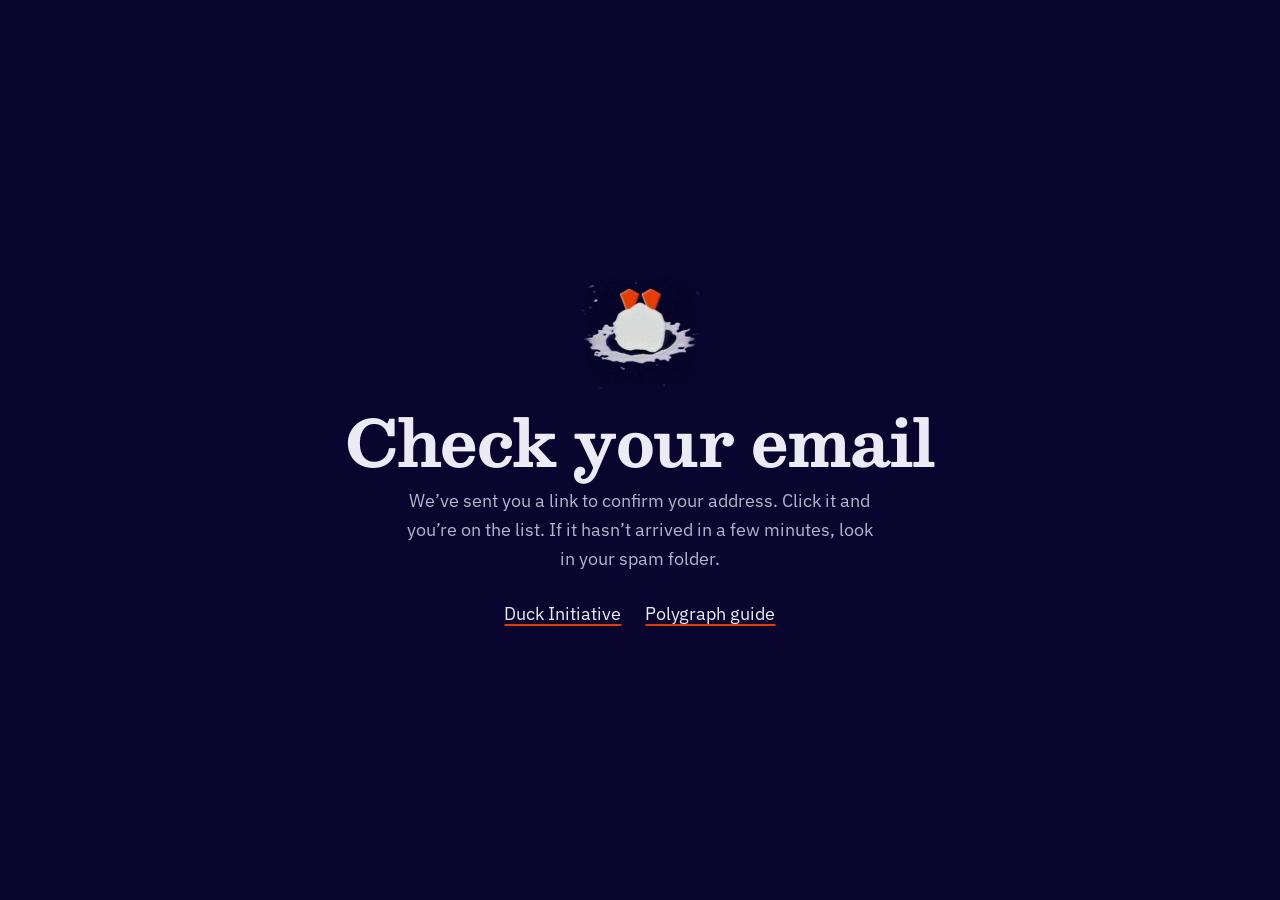
==== newsletter/check-email/index.html @ 98021c86 "Add files via upload" ====
<!doctype html>
<html lang="en">
<head>
<meta charset="utf-8">
<meta name="viewport" content="width=device-width, initial-scale=1">
<title>Check your email · Duck Initiative</title>
<meta name="robots" content="noindex">
<link rel="icon" href="/favicon.ico" sizes="48x48">
<meta name="theme-color" content="#0A052E">
<meta name="color-scheme" content="dark">
<style>
@font-face { font-family: "Besley"; src: url("/fonts/besley.woff2") format("woff2"); font-weight: 400 900; font-display: swap; }
@font-face { font-family: "IBM Plex Sans"; src: url("/fonts/plex-sans.woff2") format("woff2"); font-weight: 100 700; font-display: swap; }
* { box-sizing: border-box; }
body { margin: 0; min-height: 100vh; display: grid; place-items: center; background: #0A052E; color: #ECEBF5;
  font: 18px/1.6 "IBM Plex Sans", "Segoe UI", system-ui, sans-serif; -webkit-font-smoothing: antialiased; padding: 40px 20px; text-align: center; }
::selection { background: #E63A06; color: #0A052E; }
img { width: 120px; height: 120px; display: block; margin: 0 auto 18px; }
h1 { font: 700 clamp(40px, 7vw, 64px)/1 "Besley", Georgia, serif; letter-spacing: -0.015em; margin: 0 0 14px; }
p { color: #B9B3CC; margin: 0 auto 26px; max-width: 26em; }
a { color: #ECEBF5; text-decoration-color: #E63A06; text-decoration-thickness: 2px; text-underline-offset: 4px; margin: 0 12px; }
a:hover { color: #FF5A26; }
a:focus-visible { outline: 2px solid #E63A06; outline-offset: 3px; border-radius: 4px; }
</style>
</head>
<body>
<main>
<img src="/img/duck-badge.png" alt="" width="120" height="120">
<h1>Check your email</h1>
<p>We’ve sent you a link to confirm your address. Click it and you’re on the list. If it hasn’t arrived in a few minutes, look in your spam folder.</p>
<a href="/">Duck Initiative</a><a href="/polygraph/">Polygraph guide</a>
</main>
</body>
</html>
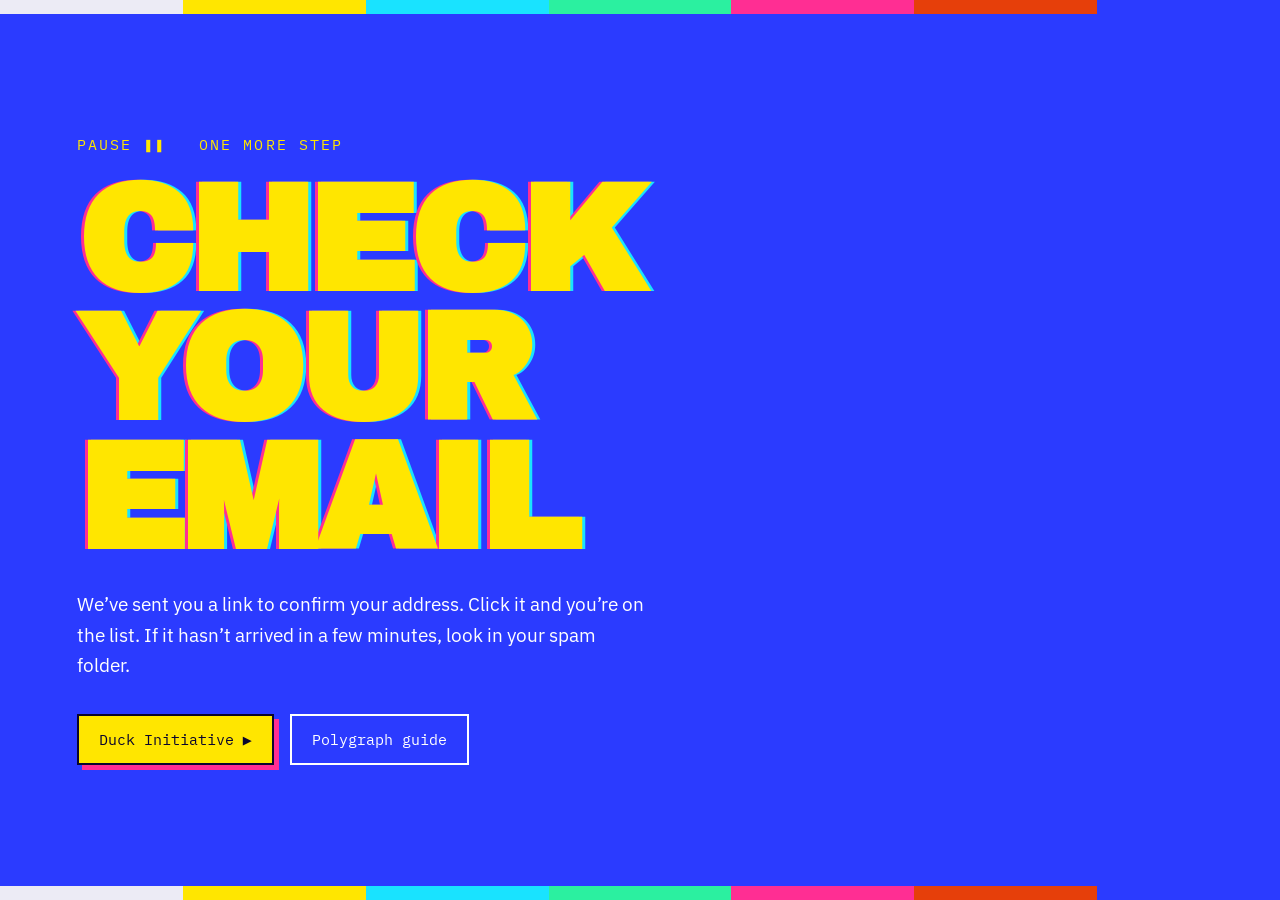
==== commit 5786a5fd: "Add files via upload" ====
--- a/newsletter/check-email/index.html
+++ b/newsletter/check-email/index.html
@@ -2,33 +2,42 @@
 <html lang="en">
 <head>
 <meta charset="utf-8">
-<meta name="viewport" content="width=device-width, initial-scale=1">
+<meta name="viewport" content="width=device-width, initial-scale=1, viewport-fit=cover">
 <title>Check your email · Duck Initiative</title>
 <meta name="robots" content="noindex">
 <link rel="icon" href="/favicon.ico" sizes="48x48">
 <meta name="theme-color" content="#0A052E">
 <meta name="color-scheme" content="dark">
+<script>/* Buttondown adds the address to this page's URL. Take it off so it stays out of the history. */ if (location.search) history.replaceState(null, "", location.pathname);</script>
 <style>
-@font-face { font-family: "Besley"; src: url("/fonts/besley.woff2") format("woff2"); font-weight: 400 900; font-display: swap; }
-@font-face { font-family: "IBM Plex Sans"; src: url("/fonts/plex-sans.woff2") format("woff2"); font-weight: 100 700; font-display: swap; }
+/* Absolute addresses on purpose: these pages are served from /newsletter/... and, for the 404, from any address at all. */
+@font-face { font-family: "Archivo Black"; src: url("/assets/fonts/archivo-black-ext.woff2") format("woff2"); font-weight: 400; font-display: swap; unicode-range: U+0100-02BA, U+02BD-02C5, U+02C7-02CC, U+02CE-02D7, U+02DD-02FF, U+0304, U+0308, U+0329, U+1D00-1DBF, U+1E00-1E9F, U+1EF2-1EFF, U+2020, U+20A0-20AB, U+20AD-20C4, U+2113, U+2C60-2C7F, U+A720-A7FF; }
+@font-face { font-family: "Archivo Black"; src: url("/assets/fonts/archivo-black.woff2") format("woff2"); font-weight: 400; font-display: swap; unicode-range: U+0000-00FF, U+0131, U+0152-0153, U+02BB-02BC, U+02C6, U+02DA, U+02DC, U+0304, U+0308, U+0329, U+2000-206F, U+20AC, U+2122, U+2191, U+2193, U+2212, U+2215, U+FEFF, U+FFFD; }
+@font-face { font-family: "IBM Plex Sans"; src: url("/assets/fonts/plex-sans.woff2") format("woff2"); font-weight: 100 700; font-display: swap; }
+@font-face { font-family: "IBM Plex Mono"; src: url("/assets/fonts/plex-mono.woff2") format("woff2"); font-weight: 400 600; font-display: swap; }
 * { box-sizing: border-box; }
-body { margin: 0; min-height: 100vh; display: grid; place-items: center; background: #0A052E; color: #ECEBF5;
-  font: 18px/1.6 "IBM Plex Sans", "Segoe UI", system-ui, sans-serif; -webkit-font-smoothing: antialiased; padding: 40px 20px; text-align: center; }
-::selection { background: #E63A06; color: #0A052E; }
-img { width: 120px; height: 120px; display: block; margin: 0 auto 18px; }
-h1 { font: 700 clamp(40px, 7vw, 64px)/1 "Besley", Georgia, serif; letter-spacing: -0.015em; margin: 0 0 14px; }
-p { color: #B9B3CC; margin: 0 auto 26px; max-width: 26em; }
-a { color: #ECEBF5; text-decoration-color: #E63A06; text-decoration-thickness: 2px; text-underline-offset: 4px; margin: 0 12px; }
-a:hover { color: #FF5A26; }
-a:focus-visible { outline: 2px solid #E63A06; outline-offset: 3px; border-radius: 4px; }
+body { margin: 0; min-height: 100vh; display: flex; flex-direction: column; background: #2B3BFF; color: #fff; font: 19px/1.6 "IBM Plex Sans", system-ui, "Segoe UI", sans-serif; -webkit-font-smoothing: antialiased; }
+::selection { background: #FFE600; color: #0A052E; }
+.bars { display: flex; height: 14px; } .bars i { flex: 1; }
+main { flex: 1; display: flex; flex-direction: column; justify-content: center; padding: clamp(28px, 6vw, 90px); max-width: 1100px; }
+.osd { margin: 0 0 22px; font: 600 15px/1.3 "IBM Plex Mono", ui-monospace, Menlo, monospace; letter-spacing: .14em; color: #FFE600; }
+h1 { margin: 0 0 26px; font: 900 clamp(50px, 12vw, 150px)/.86 "Archivo Black", "Arial Black", Impact, sans-serif; letter-spacing: -.04em; text-transform: uppercase; color: #FFE600; text-shadow: -3px 0 0 #FF2E93, 3px 0 0 #19E3FF; }
+p { margin: 0 0 34px; max-width: 30em; }
+nav { display: flex; flex-wrap: wrap; gap: 16px; }
+a { display: inline-block; font: 600 15px/1 "IBM Plex Mono", ui-monospace, Menlo, monospace; padding: 16px 20px; text-decoration: none; background: #FFE600; color: #0A052E; border: 2px solid #0A052E; box-shadow: 5px 5px 0 #FF2E93; }
+a + a { background: none; color: #fff; border-color: #fff; box-shadow: none; }
+a:hover { background: #19E3FF; color: #0A052E; }
+a:focus-visible { outline: 3px solid #fff; outline-offset: 4px; }
 </style>
 </head>
 <body>
+<div class="bars" aria-hidden="true"><i style="background:#ECEBF5"></i><i style="background:#FFE600"></i><i style="background:#19E3FF"></i><i style="background:#2BF0A0"></i><i style="background:#FF2E93"></i><i style="background:#E63F0A"></i><i style="background:#2B3BFF"></i></div>
 <main>
-<img src="/img/duck-badge.png" alt="" width="120" height="120">
+<p class="osd">PAUSE ❚❚ &nbsp; ONE MORE STEP</p>
 <h1>Check your email</h1>
 <p>We’ve sent you a link to confirm your address. Click it and you’re on the list. If it hasn’t arrived in a few minutes, look in your spam folder.</p>
-<a href="/">Duck Initiative</a><a href="/polygraph/">Polygraph guide</a>
+<nav aria-label="Where to next"><a href="/">Duck Initiative ▶</a><a href="/polygraph/">Polygraph guide</a></nav>
 </main>
+<div class="bars" aria-hidden="true"><i style="background:#ECEBF5"></i><i style="background:#FFE600"></i><i style="background:#19E3FF"></i><i style="background:#2BF0A0"></i><i style="background:#FF2E93"></i><i style="background:#E63F0A"></i><i style="background:#2B3BFF"></i></div>
 </body>
 </html>
